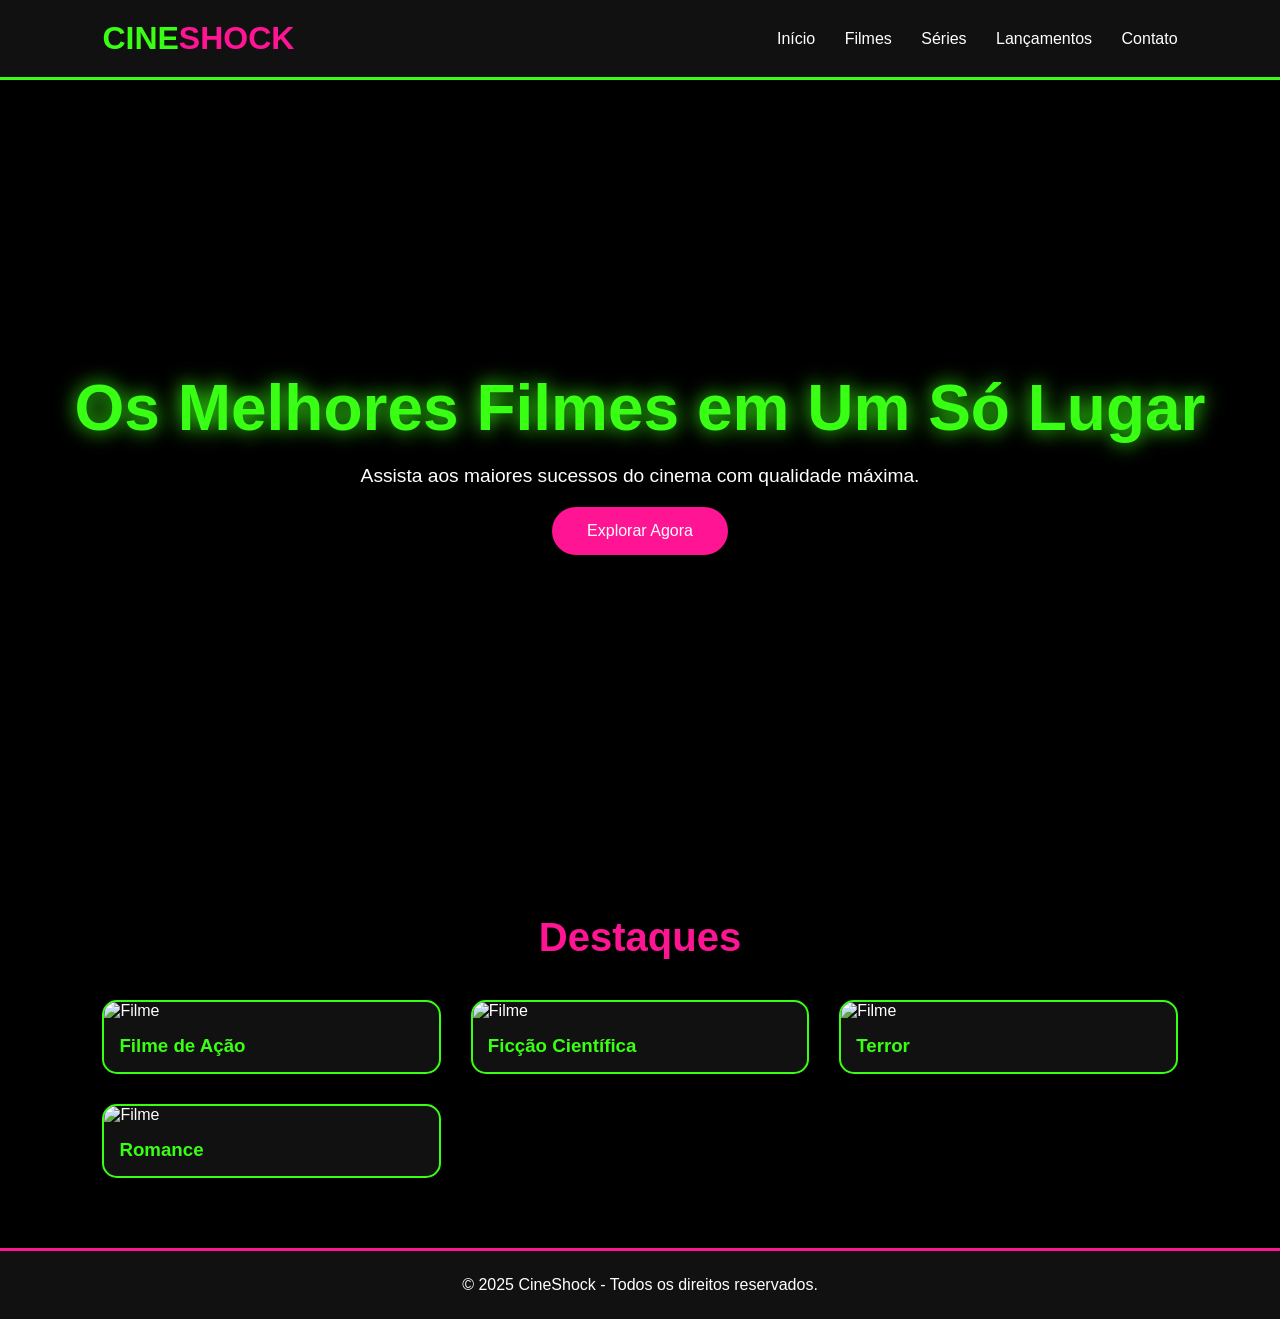
==== index.html @ 25abe142 "site" ====
<!DOCTYPE html>
<html lang="pt-BR">
<head>
    <meta charset="UTF-8">
    <meta name="viewport" content="width=device-width, initial-scale=1.0">
    <title>CineShock</title>
    <link rel="stylesheet" href="style.css">
</head>
<body>

    <header>
        <div class="logo">CINE<span>SHOCK</span></div>

        <nav>
            <a href="#">Início</a>
            <a href="#">Filmes</a>
            <a href="#">Séries</a>
            <a href="#">Lançamentos</a>
            <a href="#">Contato</a>
        </nav>
    </header>

    <section class="banner">
        <div class="banner-content">
            <h1>Os Melhores Filmes em Um Só Lugar</h1>
            <p>Assista aos maiores sucessos do cinema com qualidade máxima.</p>
            <button>Explorar Agora</button>
        </div>
    </section>

    <section class="filmes">
        <h2>Destaques</h2>

        <div class="grid-filmes">

            <div class="card">
                <img src="https://picsum.photos/300/450?random=1" alt="Filme">
                <h3>Filme de Ação</h3>
            </div>

            <div class="card">
                <img src="https://picsum.photos/300/450?random=2" alt="Filme">
                <h3>Ficção Científica</h3>
            </div>

            <div class="card">
                <img src="https://picsum.photos/300/450?random=3" alt="Filme">
                <h3>Terror</h3>
            </div>

            <div class="card">
                <img src="https://picsum.photos/300/450?random=4" alt="Filme">
                <h3>Romance</h3>
            </div>

        </div>
    </section>

    <footer>
        <p>© 2025 CineShock - Todos os direitos reservados.</p>
    </footer>

</body>
</html>
---- style.css ----
*{
    margin:0;
    padding:0;
    box-sizing:border-box;
    font-family:Arial, Helvetica, sans-serif;
}

body{
    background:#000;
    color:white;
}

header{
    display:flex;
    justify-content:space-between;
    align-items:center;
    padding:20px 8%;
    background:#111;
    border-bottom:3px solid #39ff14;
}

.logo{
    font-size:2rem;
    font-weight:bold;
    color:#39ff14;
}

.logo span{
    color:#ff1493;
}

nav a{
    text-decoration:none;
    color:white;
    margin-left:25px;
    transition:.3s;
}

nav a:hover{
    color:#ff1493;
}

/* BANNER */

.banner{
    height:85vh;
    background:linear-gradient(
        rgba(0,0,0,.7),
        rgba(0,0,0,.7)
    ),
    url("https://images.unsplash.com/photo-1489599849927-2ee91cede3ba?q=80&w=1170&auto=format&fit=crop&ixlib=rb-4.1.0&ixid=M3wxMjA3fDB8MHxwaG90by1wYWdlfHx8fGVufDB8fHx8fA%3D%3D");
    background-size:cover;
    background-position:center;
    display:flex;
    align-items:center;
    justify-content:center;
    text-align:center;
}

.banner-content h1{
    font-size:4rem;
    color:#39ff14;
    text-shadow:0 0 20px #39ff14;
}

.banner-content p{
    margin:20px 0;
    font-size:1.2rem;
}

.banner-content button{
    padding:15px 35px;
    border:none;
    border-radius:30px;
    background:#ff1493;
    color:white;
    font-size:1rem;
    cursor:pointer;
    transition:.3s;
}

.banner-content button:hover{
    background:#39ff14;
    color:black;
    box-shadow:0 0 20px #39ff14;
}

.filmes{
    padding:70px 8%;
}

.filmes h2{
    text-align:center;
    margin-bottom:40px;
    color:#ff1493;
    font-size:2.5rem;
}

.grid-filmes{
    display:grid;
    grid-template-columns:repeat(auto-fit,minmax(250px,1fr));
    gap:30px;
}

.card{
    background:#111;
    border:2px solid #39ff14;
    border-radius:15px;
    overflow:hidden;
    transition:.4s;
}

.card:hover{
    transform:translateY(-10px);
    box-shadow:0 0 25px #ff1493;
}

.card img{
    width:100%;
    height:350px;
    object-fit:cover;
}

.card h3{
    color:#39ff14;
    padding:15px;
}

.card p{
    padding:0 15px 20px;
    color:#ccc;
}

footer{
    text-align:center;
    padding:25px;
    background:#111;
    border-top:3px solid #ff1493;
}
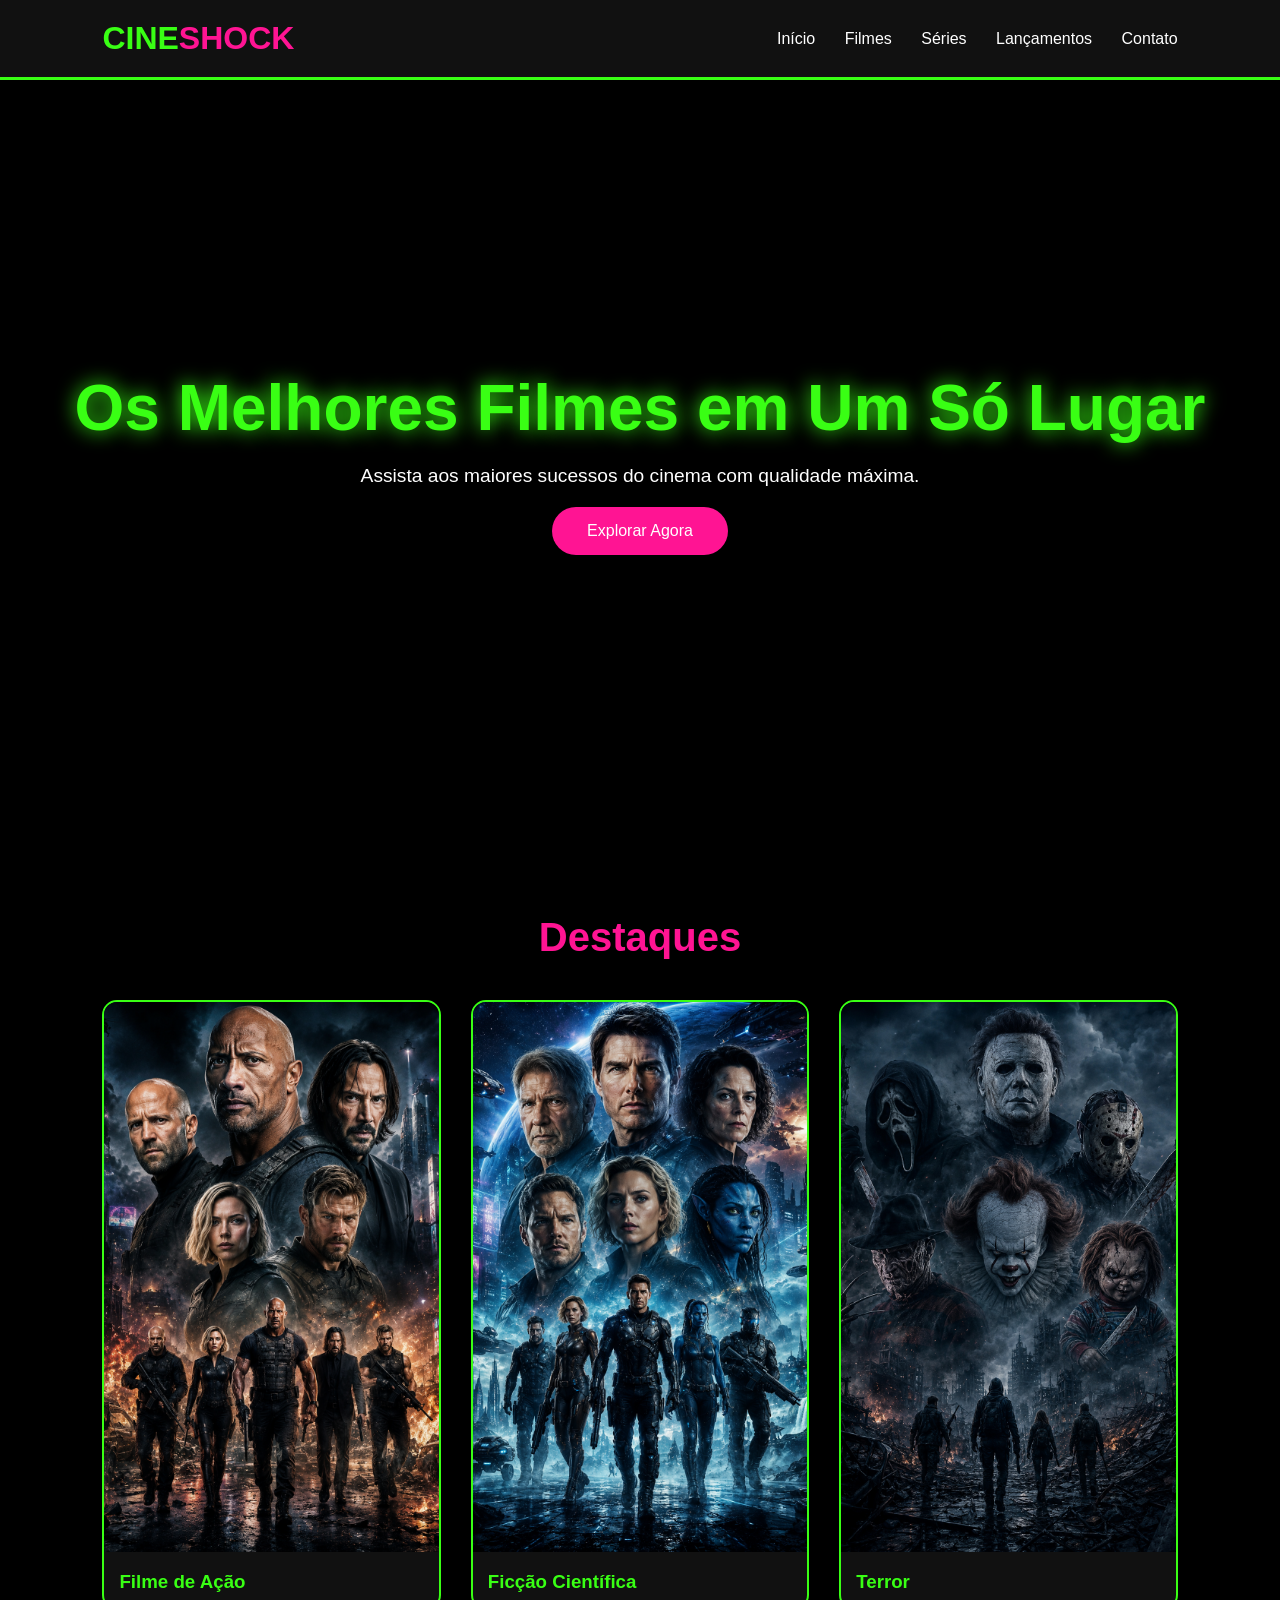
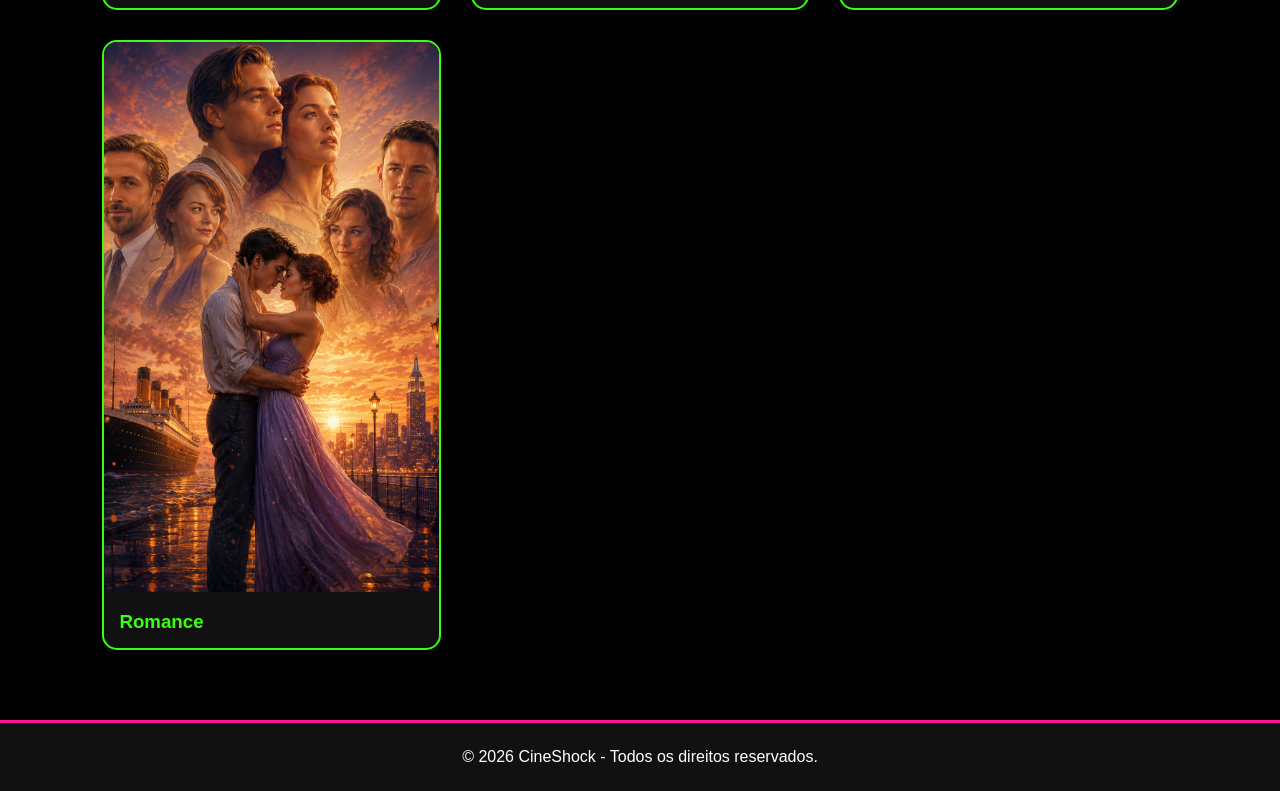
==== commit 2171c8ce: "continuar" ====
--- a/index.html
+++ b/index.html
@@ -24,7 +24,9 @@
         <div class="banner-content">
             <h1>Os Melhores Filmes em Um Só Lugar</h1>
             <p>Assista aos maiores sucessos do cinema com qualidade máxima.</p>
-            <button>Explorar Agora</button>
+            <a href="explorar.html" target="_blank">
+            <button>Explorar Agora</button> 
+            </a>
         </div>
     </section>
 
@@ -34,22 +36,22 @@
         <div class="grid-filmes">
 
             <div class="card">
-                <img src="https://picsum.photos/300/450?random=1" alt="Filme">
+                <img src="fotos/d7c60ad2-2fe2-4ad1-b4a0-fa1005cbf742.png" alt="Filme">
                 <h3>Filme de Ação</h3>
             </div>
 
             <div class="card">
-                <img src="https://picsum.photos/300/450?random=2" alt="Filme">
+                <img src="fotos/c6760991-e850-49da-b763-9354cb34f8ae.png" alt="Filme">
                 <h3>Ficção Científica</h3>
             </div>
 
             <div class="card">
-                <img src="https://picsum.photos/300/450?random=3" alt="Filme">
+                <img src="fotos/a8bc41a5-99a3-4e1a-b207-4e662da04789.png" alt="Filme">
                 <h3>Terror</h3>
             </div>
 
             <div class="card">
-                <img src="https://picsum.photos/300/450?random=4" alt="Filme">
+                <img src="fotos/5d560698-ef72-4b32-8c64-6e8262588f04.png" alt="Filme">
                 <h3>Romance</h3>
             </div>
 
@@ -57,7 +59,7 @@
     </section>
 
     <footer>
-        <p>© 2025 CineShock - Todos os direitos reservados.</p>
+        <p>© 2026 CineShock - Todos os direitos reservados.</p>
     </footer>
 
 </body>
--- a/style.css
+++ b/style.css
@@ -40,15 +40,13 @@
     color:#ff1493;
 }
 
-/* BANNER */
-
 .banner{
     height:85vh;
     background:linear-gradient(
         rgba(0,0,0,.7),
         rgba(0,0,0,.7)
     ),
-    url("https://images.unsplash.com/photo-1489599849927-2ee91cede3ba?q=80&w=1170&auto=format&fit=crop&ixlib=rb-4.1.0&ixid=M3wxMjA3fDB8MHxwaG90by1wYWdlfHx8fGVufDB8fHx8fA%3D%3D");
+    url("https://s3.amazonaws.com/chico-rei-blogs/content/images/2021/06/Os-14-melhores-filmes-cult-para-assistir-e-refletir-a-exist-ncia.jpg");
     background-size:cover;
     background-position:center;
     display:flex;
@@ -117,7 +115,7 @@
 
 .card img{
     width:100%;
-    height:350px;
+    height:550px;
     object-fit:cover;
 }
 
